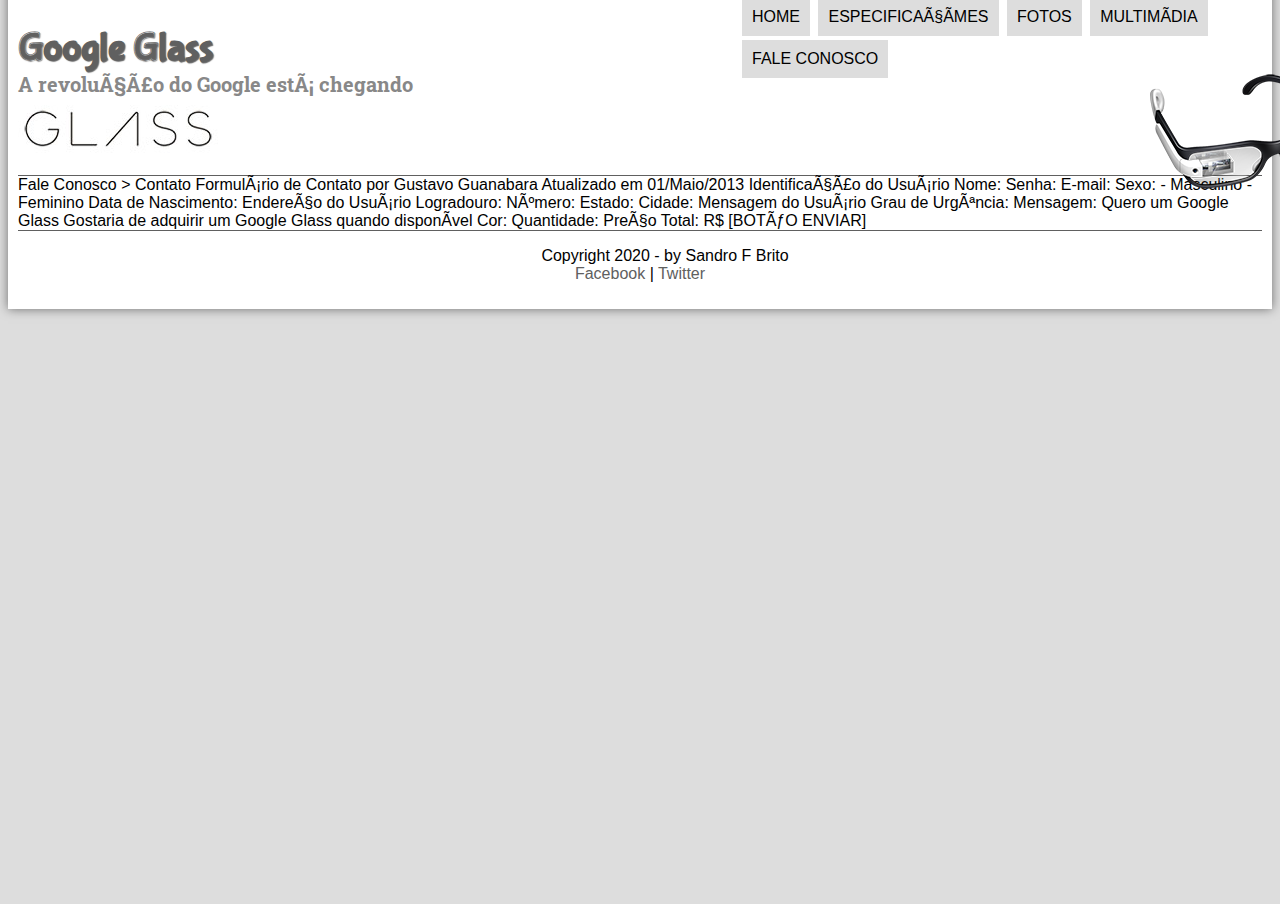
==== fale-conosco.html @ f5cf7941 "commit inicial" ====
<!DOCTYPE hmtl>
<html lang="pt-br">
<head>
    <meta charset="UFT-8"/>
    <title>Tudo sobre google glass</title>
    <link rel="stylesheet" type="text/css" href="_css/estilo.css"/>

</head>
<script language="JavaScript" src="_javascript/funcoes.js"> </script>
<!-- usar <wbr/> para quebra de palavras sem hifen -->
<!-- usar &shy; (significa = soft hyphen) para quebra e faz separação de silabas com hifen -->
<body>
<div id="interface">

    <header id="cabecalho">

        <hgroup>
            <h1>Google Glass</h1>
            <h2>A revolução do Google está chegando</h2>
        </hgroup>

        <img id="icone" src="_imagens/glass-oculos-preto-peq.png">

        <nav id="menu">
            <h1>Menu Principal</h1>


            <ul type="disc">
                <li onmouseover="mudaFoto('_imagens/home.png')" onmouseout="mudaFoto('_imagens/especificacoes.png')"><a href="index.html">Home</a></li>
                <li onmouseover="mudaFoto('_imagens/especificacoes.png')" onmouseout="mudaFoto('_imagens/especificacoes.png')"><a href="specs.html">Especificações</a></li>
                <li onmouseover="mudaFoto('_imagens/fotos.png')" onmouseout="mudaFoto('_imagens/fotos.png')"><a href="fotos.html">Fotos</a></li>
                <li onmouseover="mudaFoto('_imagens/multimidia.png')" onmouseout="mudaFoto('_imagens/multimidia.png')"><a href="multimidia.html">Multimídia</a></li>
                <li onmouseover="mudaFoto('_imagens/contato.png')" onmouseout="mudaFoto('_imagens/fale-conosco.png')"><a href="fale-conosco">Fale conosco</a></li>
            </ul>
        </nav>
    </header>

Fale Conosco > Contato
Formulário de Contato
por Gustavo Guanabara
Atualizado em 01/Maio/2013

Identificação do Usuário
    Nome:
    Senha:
    E-mail:
    Sexo:
        - Masculino
        - Feminino
    Data de Nascimento:

Endereço do Usuário
    Logradouro:
    Número:
    Estado:
    Cidade:

Mensagem do Usuário
    Grau de Urgência:
    Mensagem:

Quero um Google Glass
    Gostaria de adquirir um Google Glass quando disponível
    Cor:
    Quantidade:
    Preço Total: R$


[BOTÃO ENVIAR]

    <footer id="rodape">
        <p>Copyright 2020 - by Sandro F Brito<br/>
            <a href="http://facebook.com/Desativations" target="_blank">Facebook</a> | <a href="http://twitter.com" target="_blank">Twitter</a></p>
    </footer>
</div>
</body>
</html>
---- _css/estilo.css ----
@charset "UTF-8";
@import url('https://fonts.googleapis.com/css2?family=Roboto+Slab:wght@500&display=swap');
@font-face {
	font-family: 'FonteLogo' ;
	src: url("../_fonts/bubblegum-sans-regular.otf");
}

body {
	font-family:Arial, sans-serif;
	color: rgba(0,0,0,1);
	background-color: #dddddd;
	}
	div#interface {
		width:auto;
		background-color: #ffffff;
		margin: -20px auto 0px auto;
		box-shadow: 0px 0px 10px rgba(0,0,0,.5);
		padding: 10px 10px 10px 10px;
		
	}
	p {
	text-align: justify;
	text-indent: 50px;
	}
	a {
		color: #606060;
		text-decoration: none;
	}
	a:hover {
		text-decoration: underline;
	}
	header#cabecalho img#icone {
		position:absolute;
		left:1150;
		top:70px;
	}
	header#cabecalho {
		border-bottom: 1px #606060 solid;
		height:150px;
		background: url("../_imagens/glass-logo-peq.jpg") no-repeat 0px 80px;
	}
	header#cabecalho h1{
		font-family: 'FonteLogo', sans-serif;
		font-size: 30pt;
		color: #606060;
		text-shadow: 1px 1px 1px rgba(0,0,0,.6);
		padding: 0px;
		margin-bottom: 0px;
	}
	header#cabecalho h2 {
		font-family: 'Roboto Slab', serif;
		color: #888888;
		font-size: 15pt;
		padding: 0px;
		margin-top: 0px;
	}
	
	
	/*Formatação de Imagens com legendas */
	
	figure.foto-legenda {
		position: relative;
		border: 8px solid white;
		box-shadow: 1px 1px 4px black;
	}
	figure.foto-legenda img {
		width: 100%;
		height: 50%;
	}
	figure.foto-legenda figcaption{
		opacity: 0;
		position: absolute;
		top:0px;
		background-color: rgba(0,0,0,.4);
		color: white;
		width: 100&;
		height: 100%;
		padding: 25%;
		box-sizing: border-box;
		transition: opacity 1s;
	}
	figure.foto-legenda:hover figcaption {
		opacity: 1;
	}
	/*Formatação do Menu*/
	nav#menu {
		display:block;
	}
	nav#menu ul{
		list-style:none;
		text-transform: uppercase;	
		position: absolute;
		top: -20px;
		left: 700px;
	}
	nav#menu li{
		display:inline-block;
		background-color: #dddddd;
		padding: 10px;
		margin:2px;
		transition: background-color 1s;
	}
	nav#menu li:hover{
		background-color:#606060;
	}
	nav#menu h1 {
		display: none;
	}
	nav#menu a {
		color:#000000;
		text-decoration:none;
	}
	nav#menu a:hover {
		color:#ffffff;
		text-decoration:underline;
	} 
	section#corpo {
		display: block;
		width: 735px;
		float: left;
		border-right: 1px solid #606060;
		padding-right: 15px;
	}
	article#noticia-principal h2 {
		font-size: 13pt;
		color: #606060;
		background-color: #dddddd;
		padding:5px 0px 5px 10px;
		margin: 10px 0px 10px 0px;
	}
	header#cabecalho-artigo h1{
		font-family: 'Fonte-Logo', sans-serif;
		font-size: 20pt;
		color: #606060;
		margin-bottom: 0px;
		margin-top: 0px;
	}
	header#cabecalho-artigo h2{
		fonte-size: 13pt;
		color: #cecece;
		background-color: #ffffff;
		margin: 0px;
		
	}
	.direita {
		text-align: right;
	}
	header#cabecalho-artigo h3{
		font-size: 12px;
		color: #606060;
		
	}
	table#tabelaspec {
		border: 1px solid #606060;
		border-spacing: 0px;
		margin-left: auto;
		margin-right: auto;
	}
	table#tabelaspec td {
		border: 1px solid #606060;
		padding: 10px;
		text-align: center;
		vertical-align: middle;
	}
	table#tabelaspec td.ce {
		color: #ffffff
		background-color: #606060;
		vertical-align: top;
		font-weight: bold;
	}
	table#tabelaspec td.cd {
		background-color: cecece;
	}
	table#tabelaspec caption {
		color: #888888; 
		font-size: 13pt; 
		font-weight: bolder; 
	}
	table#tabelaspec caption span {
		display: block; 
		float: right; 
		color: #000000; 
		font-size: 8pt; 
		margin-top: 10px; 
	}
	aside#lateral {
		display: block;
		width: 530px;
		float: right;
		background-color: #dddddd;
		padding: 10px;
		margin-top: 10px;
		box-shadow: 2px 2px 2px rgba(0,0,0,.5)  ;
	}
	aside#lateral h1{
		font-family: 'FonteLogo', sans-serif;
		font-size: 20pt;
		color: #606060;
		margin-top: 0px;
	}
	aside#lateral h2{
		background-color: #606060;
		font-size: 13pt;
		color: #ffffff;
		padding: 5px;
	}
	footer#rodape {
		clear: both;
		border-top: 1px solid #606060;
	}
	footer#rodape p {
		text-align: center;
	}
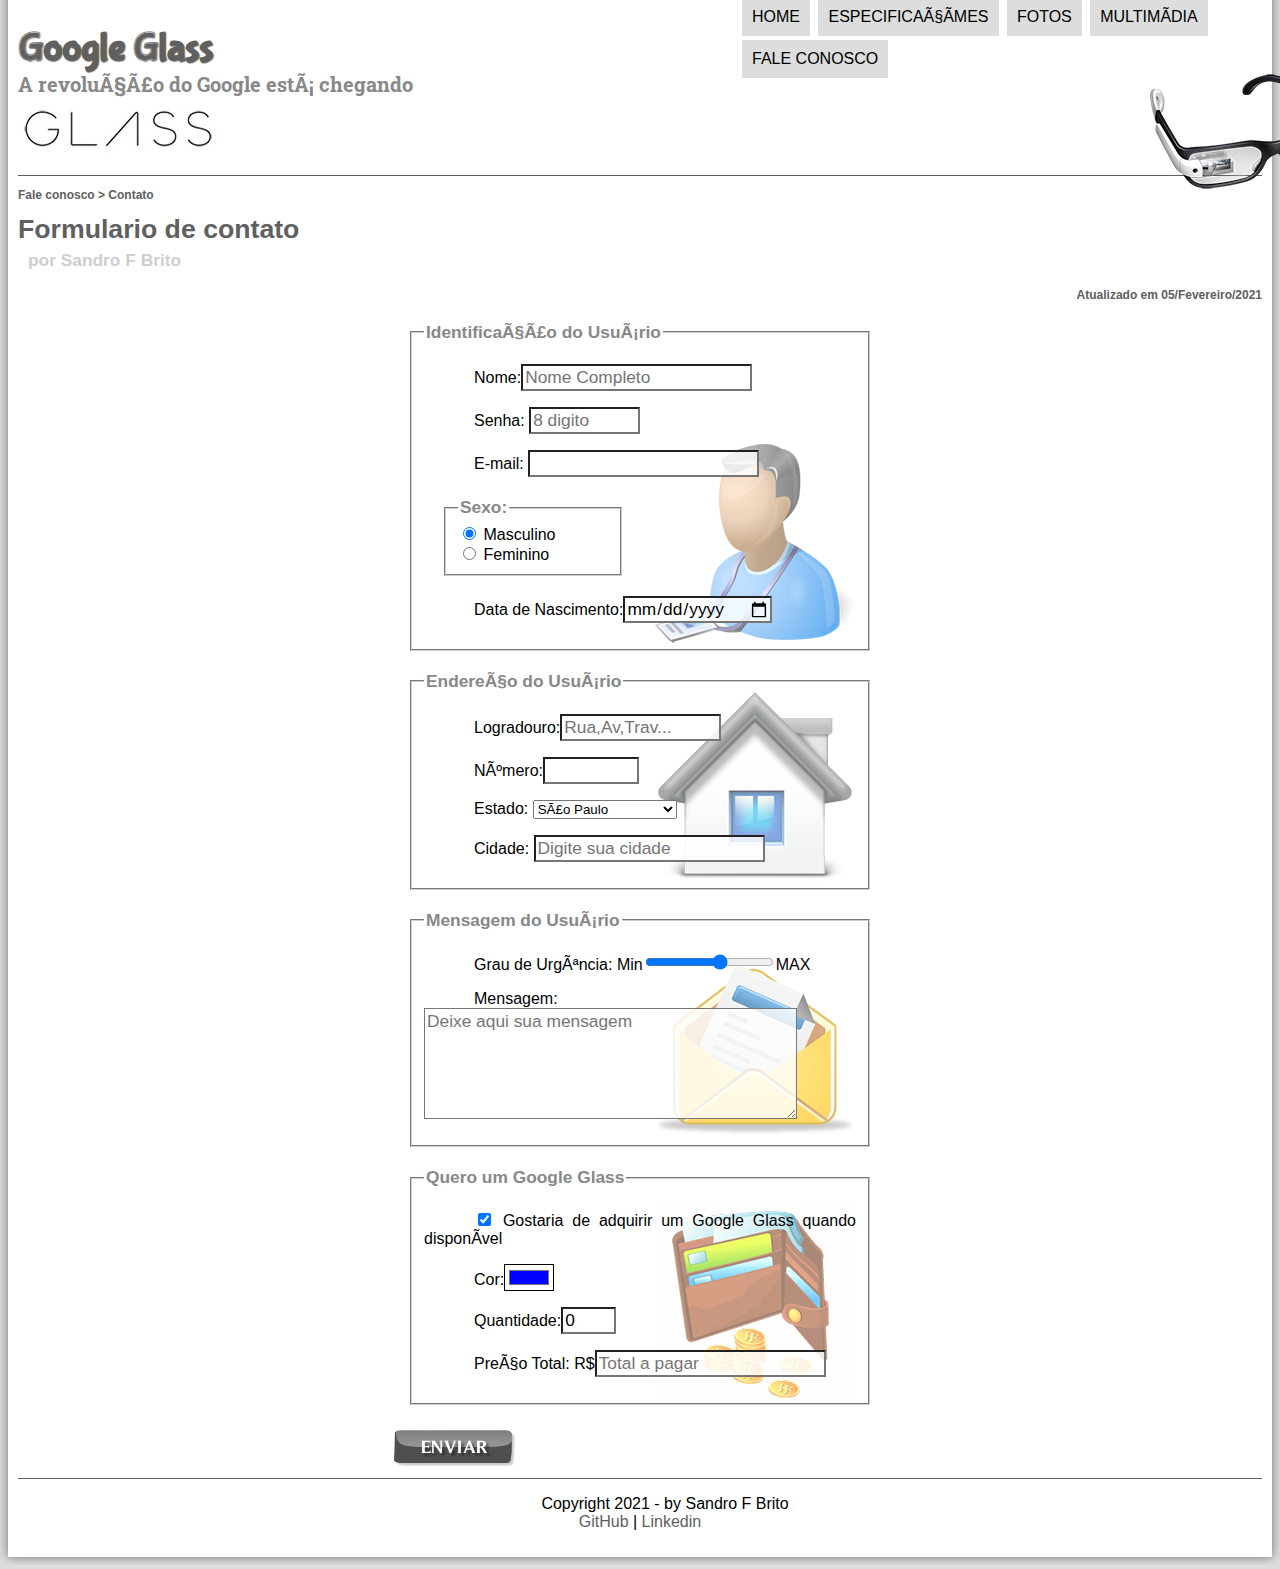
==== commit 1c693f94: "First commit do projeto" ====
--- a/fale-conosco.html
+++ b/fale-conosco.html
@@ -4,11 +4,19 @@
     <meta charset="UFT-8"/>
     <title>Tudo sobre google glass</title>
     <link rel="stylesheet" type="text/css" href="_css/estilo.css"/>
-
-</head>
-<script language="JavaScript" src="_javascript/funcoes.js"> </script>
+    <link rel="stylesheet" href="_css/form.css"/>
+    <script language="JavaScript" src="_javascript/funcoes.js"> </script>
 <!-- usar <wbr/> para quebra de palavras sem hifen -->
 <!-- usar &shy; (significa = soft hyphen) para quebra e faz separação de silabas com hifen -->
+    <script>
+        function calc_total(){
+            var qtd = parseInt(document.getElementById('cQtd').value);
+            tot = qtd*1500;
+            document.getElementById('cTot').value = tot;
+        }
+    </script>
+</head>
+
 <body>
 <div id="interface">
 
@@ -26,51 +34,103 @@
 
 
             <ul type="disc">
-                <li onmouseover="mudaFoto('_imagens/home.png')" onmouseout="mudaFoto('_imagens/especificacoes.png')"><a href="index.html">Home</a></li>
-                <li onmouseover="mudaFoto('_imagens/especificacoes.png')" onmouseout="mudaFoto('_imagens/especificacoes.png')"><a href="specs.html">Especificações</a></li>
-                <li onmouseover="mudaFoto('_imagens/fotos.png')" onmouseout="mudaFoto('_imagens/fotos.png')"><a href="fotos.html">Fotos</a></li>
-                <li onmouseover="mudaFoto('_imagens/multimidia.png')" onmouseout="mudaFoto('_imagens/multimidia.png')"><a href="multimidia.html">Multimídia</a></li>
-                <li onmouseover="mudaFoto('_imagens/contato.png')" onmouseout="mudaFoto('_imagens/fale-conosco.png')"><a href="fale-conosco">Fale conosco</a></li>
+                <li onmouseover="mudaFoto('_imagens/home.png')" onmouseout="mudaFoto('_imagens/contato.png')"><a href="index.html">Home</a></li>
+                <li onmouseover="mudaFoto('_imagens/especificacoes.png')" onmouseout="mudaFoto('_imagens/contato.png')"><a href="specs.html">Especificações</a></li>
+                <li onmouseover="mudaFoto('_imagens/fotos.png')" onmouseout="mudaFoto('_imagens/contato.png')"><a href="fotos.html">Fotos</a></li>
+                <li onmouseover="mudaFoto('_imagens/multimidia.png')" onmouseout="mudaFoto('_imagens/contato.png')"><a href="multimidia.html">Multimídia</a></li>
+                <li onmouseover="mudaFoto('_imagens/contato.png')" onmouseout="mudaFoto('_imagens/contato.png')"><a href="fale-conosco.html">Fale conosco</a></li>
             </ul>
         </nav>
     </header>
+    
+    <section id="corpo-full">
+        <article id="noticia-principal">
+            <header id="cabecalho-artigo">
+        <hgroup>
+            <h3>Fale conosco > Contato</h3>
+            <h1>Formulario de contato</h1>
+            <h2>por Sandro F Brito</h2>
+            <h3 class="direita">Atualizado em 05/Fevereiro/2021</h3>
+        </hgroup>
+    </header>
 
-Fale Conosco > Contato
-Formulário de Contato
-por Gustavo Guanabara
-Atualizado em 01/Maio/2013
+<form method="POST" id="fContato" action="mailto:san_juq@hotmail.com" oninput="calc_total();">
+    <fieldset id="usuario">
+<legend> Identificação do Usuário </legend>
+    <p><label for="cNome">Nome:</label><input type="text" name="tNome" id="cNome" size="20" maxlength="30" placeholder="Nome Completo"/> </p>
+    <p><label for="cSenha">Senha:</label> <input type="password" name="tSenha" id="cSenha" size="8" maxlength="8" placeholder="8 digito"/> </p>
+    <p><label for="cMail">E-mail:</label> <input type="email" name="tMail" id="cMail" size="20" maxlength="40" /> </p>
+    <fieldset id="sexo">
+        <legend>Sexo:</legend>
+        <input type="radio" name="tSexo" id="cMasc" checked/> <label for="cMasc"> Masculino </label></br>
+        <input type="radio" name="tSexo" id="cFem"/> <label for="cFem"> Feminino </label>
+    </fieldset>
 
-Identificação do Usuário
-    Nome:
-    Senha:
-    E-mail:
-    Sexo:
-        - Masculino
-        - Feminino
-    Data de Nascimento:
+    <p><label for="cNasc">Data de Nascimento:</label><input type="date" name="tNasc" id="cNasc" /></p>
+    </fieldset>
 
-Endereço do Usuário
-    Logradouro:
-    Número:
-    Estado:
-    Cidade:
+    <fieldset id="endereco">
+<legend> Endereço do Usuário </legend>
+   <p><label for="cRua">Logradouro:</label><input type="text" name="tRua" id="cRua" size="13" maxlength="80" placeholder="Rua,Av,Trav..." /> </p>
+    <p><label for="cNum">Número:</label><input type="number" name="tNum" id="cNum" min="0" max="99999" /> </p>
+    <p><label for="cEst">Estado:</label> <select name="tEst" id="cEst">
+        
+       
+        <optgroup label="Região Nordeste">
+            <option value="PI">Piaui</option>
+            <option value="BA">Bahia</option>
+        </opgroup>
 
-Mensagem do Usuário
-    Grau de Urgência:
-    Mensagem:
+        <optgroup label="Região Suldeste">
+            <option value="RJ">Rio de Janeiro</option>
+            <option value="MG">Minas Gerais</option>
+            <option value="SP" selected>São Paulo</option>
+        </optgroup>
 
-Quero um Google Glass
-    Gostaria de adquirir um Google Glass quando disponível
-    Cor:
-    Quantidade:
-    Preço Total: R$
+        <optgroup label="Região Sul">
+            <option value="PR">Paraná</option>
+            <option value="SC">Santa Catarina</option>
+            <option value="RS">Rio grande do Sul</option>
+        </optgroup>
+       
+    </select> </p>
+    <p><label for="cCid">Cidade:</label> <input type="text" name="tCid" id="cCid" placeholder="Digite sua cidade" maxlength="40" size="20" list="cidades"/> </p>
+    <datalist id="cidades">
+        <option value="São Paulo"></option>
+        <option value="Juquitiba"></option>
+        <option value="São Lourenço"></option>
+        <option value="Itapecerica da Serra"></option>
+        <option value="Taboão da Serra"></option>
+        <option value="Embu das Artes"></option>
+    </datalist>
+    </fieldset>
 
+    <fieldset id="mensagem">
+<legend> Mensagem do Usuário </legend>
+   <p><label for="cUrg">Grau de Urgência:</label>
 
-[BOTÃO ENVIAR]
+    Min<input type="range" name="tUrg" id="cUrg" min="0" max="10" step="2"/>MAX</p>
+    <p><label for="cMsg">Mensagem:</label>
+    <textarea name="tMsg" id="cMsg" cols="35" rows="5" placeholder="Deixe aqui sua mensagem"></textarea></p>
+    </fieldset>
+
+    <fieldset id="pedido">
+<legend>Quero um Google Glass </legend>
+    <p><input type="checkbox" name="tPed" id="cPed" checked/>
+        <Label for="cPed">Gostaria de adquirir um Google Glass quando disponível</Label></p>
+    <p><Label for="cCor">Cor:</Label><input type="color" name="tCor" id="cCor" value="#0000FF"/></p>
+    <p><Label for="cQtd">Quantidade:</Label><input type="number" name="tQtd" id="cQtd" min="0" max="5" value="0"/></p>
+    <p><Label for="cTot">Preço Total: R$</Label><input type="text" name="tTot" id="cTot" placeholder="Total a pagar" readonly/></p>
+    </fieldset>
+
+<input type="image" src="_imagens/botao-enviar.png"/>
+    </form>
+        </article>
+    </section>
 
     <footer id="rodape">
-        <p>Copyright 2020 - by Sandro F Brito<br/>
-            <a href="http://facebook.com/Desativations" target="_blank">Facebook</a> | <a href="http://twitter.com" target="_blank">Twitter</a></p>
+        <p>Copyright 2021 - by Sandro F Brito<br/>
+            <a href="https://github.com/San4si" target="_blank">GitHub</a> | <a href="https://www.linkedin.com/in/dev-san/" target="_blank">Linkedin</a></p>
     </footer>
 </div>
 </body>
--- a/_css/form.css
+++ b/_css/form.css
@@ -0,0 +1,44 @@
+@charset "UTF-8";
+
+form {
+    width: 500px;
+    margin: auto;
+
+}
+
+input, textarea {
+    font-family: sans-serif;
+    font-weight: normal;
+    font-size: 13pt;
+    background-color: rgba(255, 255, 255,.8);
+}
+input:hover,textarea:hover {
+    background-color: #dddddd;
+    
+}
+legend {
+    color: #888888;
+    font-weight: bold;
+    font-size: 13pt;
+    font-family: sans-serif;
+}
+fieldset {
+    border-color: #cecece;
+    margin: 20px;
+
+}
+fieldset#sexo {
+    width: 150px;
+}
+fieldset#usuario {
+    background: url("../_imagens/icone-contato.png") no-repeat 95% 95%;
+}
+fieldset#endereco {
+    background: url("../_imagens/icone-endereco.png") no-repeat 95% 95%;
+}
+fieldset#mensagem {
+    background: url("../_imagens/icone-mensagem.png") no-repeat 95% 95%;
+}
+fieldset#pedido {
+    background: url("../_imagens/icone-pagamento.png") no-repeat 95% 95%;
+}